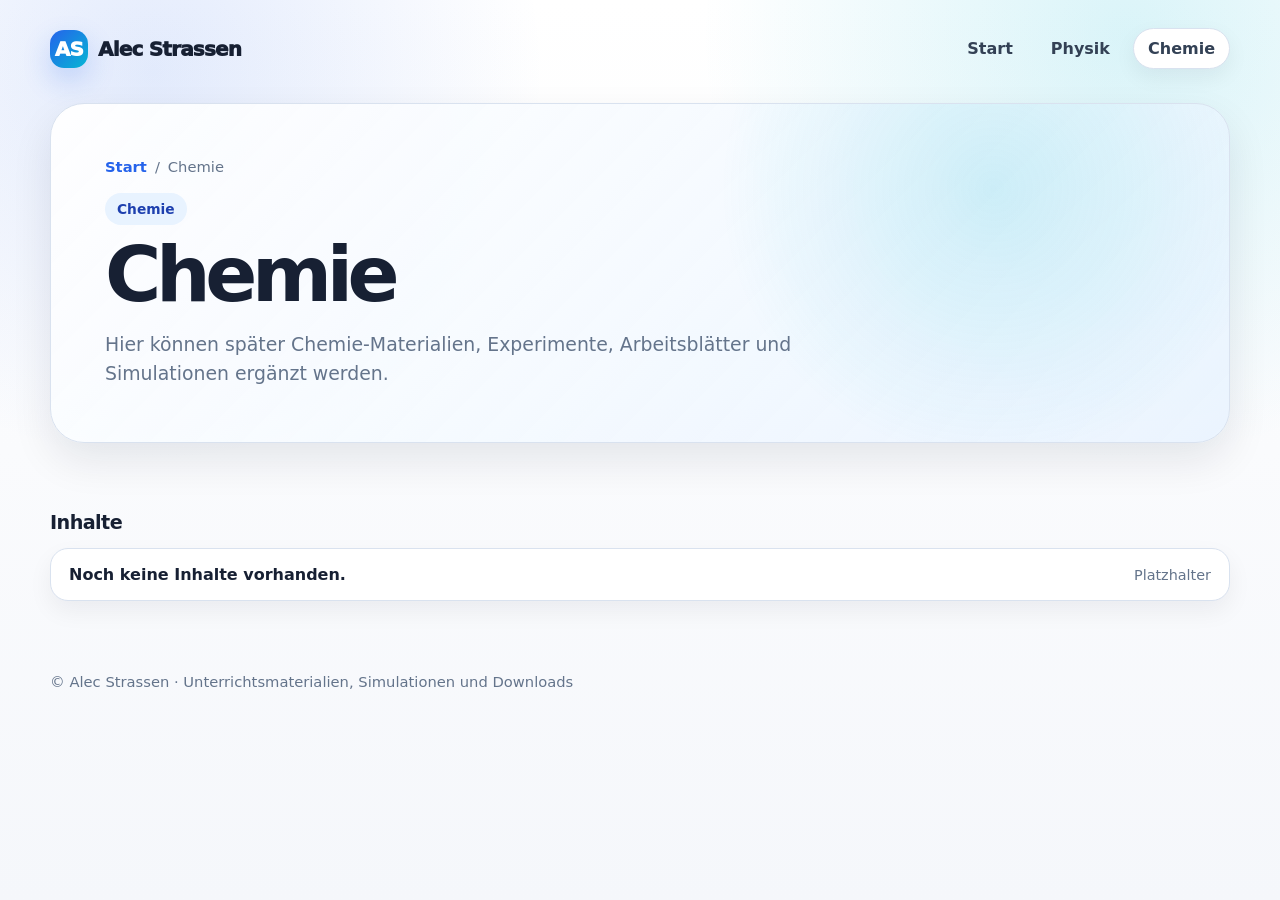
==== chemie/index.html @ 1d2b626d "Website Struktur" ====
<!DOCTYPE html>
<html lang="de">
<head>
  <meta charset="UTF-8">
  <meta name="viewport" content="width=device-width, initial-scale=1.0">
  <title>Chemie · Alec Strassen</title>
  <link rel="stylesheet" href="../style.css">
</head>
<body>
  <header class="site-header">
    <nav class="nav">
      <a class="logo" href="../">
        <span class="logo-mark">AS</span>
        <span>Alec Strassen</span>
      </a>
      <div class="nav-links">
        <a class="" href="../">Start</a>
        <a class="" href="../physik/">Physik</a>
        <a class="active" href="../chemie/">Chemie</a>
      </div>
    </nav>

    <section class="hero">
      <div class="breadcrumb"><a href="../">Start</a> / <span>Chemie</span></div>
      <span class="eyebrow">Chemie</span>
      <h1>Chemie</h1>
      <p>Hier können später Chemie-Materialien, Experimente, Arbeitsblätter und Simulationen ergänzt werden.</p>
    </section>
  </header>

  <main>
    <h2 class="section-title">Inhalte</h2>
    <div class="list">
      <div class="placeholder">
        <strong>Noch keine Inhalte vorhanden.</strong>
        <span class="meta">Platzhalter</span>
      </div>
    </div>
  </main>

  <footer class="footer">
    © Alec Strassen · Unterrichtsmaterialien, Simulationen und Downloads
  </footer>
</body>
</html>
---- style.css ----
/* Alec Strassen Website */
/* Zentral ändern: Farben, Abstände, Karten, Layout */
:root {
  --bg: #f5f7fb;
  --card: #ffffff;
  --text: #172033;
  --muted: #64748b;
  --accent: #2563eb;
  --accent-2: #06b6d4;
  --accent-soft: #e8f3ff;
  --border: #d9e2ef;
  --shadow: 0 18px 42px rgba(15, 23, 42, 0.09);
  --radius: 24px;
}

* { box-sizing: border-box; }

body {
  margin: 0;
  min-height: 100vh;
  font-family: Inter, ui-sans-serif, system-ui, -apple-system, BlinkMacSystemFont, "Segoe UI", sans-serif;
  color: var(--text);
  background:
    radial-gradient(circle at 12% 8%, rgba(37, 99, 235, 0.13), transparent 28%),
    radial-gradient(circle at 88% 4%, rgba(6, 182, 212, 0.15), transparent 30%),
    linear-gradient(180deg, #ffffff 0%, var(--bg) 100%);
}

a { color: inherit; }

.site-header {
  width: min(1180px, calc(100% - 32px));
  margin: 0 auto;
  padding: 28px 0 18px;
}

.nav {
  display: flex;
  align-items: center;
  justify-content: space-between;
  gap: 16px;
  margin-bottom: 34px;
}

.logo {
  display: inline-flex;
  align-items: center;
  gap: 10px;
  font-weight: 950;
  letter-spacing: -0.04em;
  text-decoration: none;
  font-size: 1.25rem;
}

.logo-mark {
  display: grid;
  place-items: center;
  width: 38px;
  height: 38px;
  border-radius: 14px;
  background: linear-gradient(135deg, var(--accent), var(--accent-2));
  color: white;
  box-shadow: 0 12px 28px rgba(37, 99, 235, 0.22);
}

.nav-links {
  display: flex;
  gap: 8px;
  flex-wrap: wrap;
  justify-content: flex-end;
}

.nav-links a {
  text-decoration: none;
  color: #334155;
  font-weight: 800;
  padding: 10px 14px;
  border-radius: 999px;
  border: 1px solid transparent;
}

.nav-links a:hover,
.nav-links a.active {
  background: var(--card);
  border-color: var(--border);
  box-shadow: 0 8px 22px rgba(15, 23, 42, 0.06);
}

.hero {
  padding: clamp(26px, 5vw, 54px);
  border: 1px solid var(--border);
  border-radius: 34px;
  background:
    radial-gradient(circle at 80% 25%, rgba(6, 182, 212, 0.15), transparent 28%),
    linear-gradient(135deg, rgba(255,255,255,0.95), rgba(232,243,255,0.82));
  box-shadow: var(--shadow);
}

.eyebrow {
  display: inline-flex;
  margin-bottom: 14px;
  padding: 8px 12px;
  border-radius: 999px;
  background: var(--accent-soft);
  color: #1e40af;
  font-size: 0.86rem;
  font-weight: 900;
}

h1 {
  margin: 0;
  max-width: 900px;
  font-size: clamp(2.1rem, 6vw, 5rem);
  line-height: 0.95;
  letter-spacing: -0.07em;
}

.hero p {
  margin: 18px 0 0;
  max-width: 780px;
  color: var(--muted);
  font-size: clamp(1rem, 1.6vw, 1.18rem);
  line-height: 1.55;
}

main {
  width: min(1180px, calc(100% - 32px));
  margin: 0 auto;
  padding: 22px 0 48px;
}

.section-title {
  margin: 28px 0 14px;
  font-size: 1.2rem;
  letter-spacing: -0.03em;
}

.grid {
  display: grid;
  grid-template-columns: repeat(auto-fit, minmax(260px, 1fr));
  gap: 18px;
}

.card {
  display: block;
  min-height: 168px;
  padding: 24px;
  border: 1px solid var(--border);
  border-radius: var(--radius);
  background: rgba(255, 255, 255, 0.88);
  box-shadow: var(--shadow);
  text-decoration: none;
  transition: transform 0.15s ease, box-shadow 0.15s ease, border-color 0.15s ease;
}

.card:hover {
  transform: translateY(-4px);
  border-color: rgba(37, 99, 235, 0.32);
  box-shadow: 0 24px 52px rgba(15, 23, 42, 0.13);
}

.card .tag {
  display: inline-flex;
  margin-bottom: 16px;
  padding: 7px 10px;
  border-radius: 999px;
  background: var(--accent-soft);
  color: #1d4ed8;
  font-size: 0.78rem;
  font-weight: 900;
}

.card h2 {
  margin: 0 0 9px;
  font-size: 1.45rem;
  letter-spacing: -0.045em;
}

.card p {
  margin: 0;
  color: var(--muted);
  line-height: 1.45;
}

.card.disabled {
  opacity: 0.68;
  cursor: default;
}

.card.disabled:hover {
  transform: none;
  box-shadow: var(--shadow);
  border-color: var(--border);
}

.list { display: grid; gap: 12px; }

.list a,
.list .placeholder {
  display: flex;
  justify-content: space-between;
  gap: 16px;
  align-items: center;
  padding: 16px 18px;
  border: 1px solid var(--border);
  border-radius: 18px;
  background: var(--card);
  text-decoration: none;
  box-shadow: 0 10px 24px rgba(15, 23, 42, 0.06);
}

.list a:hover { border-color: rgba(37, 99, 235, 0.36); }

.meta {
  color: var(--muted);
  font-size: 0.9rem;
}

.breadcrumb {
  display: flex;
  flex-wrap: wrap;
  gap: 8px;
  margin: 0 0 18px;
  color: var(--muted);
  font-size: 0.92rem;
}

.breadcrumb a {
  color: #2563eb;
  text-decoration: none;
  font-weight: 800;
}

.footer {
  width: min(1180px, calc(100% - 32px));
  margin: 0 auto;
  padding: 24px 0 38px;
  color: var(--muted);
  font-size: 0.92rem;
}

@media (max-width: 720px) {
  .nav {
    align-items: flex-start;
    flex-direction: column;
  }

  .nav-links {
    justify-content: flex-start;
  }

  .hero {
    border-radius: 26px;
  }

  .card {
    min-height: auto;
  }
}
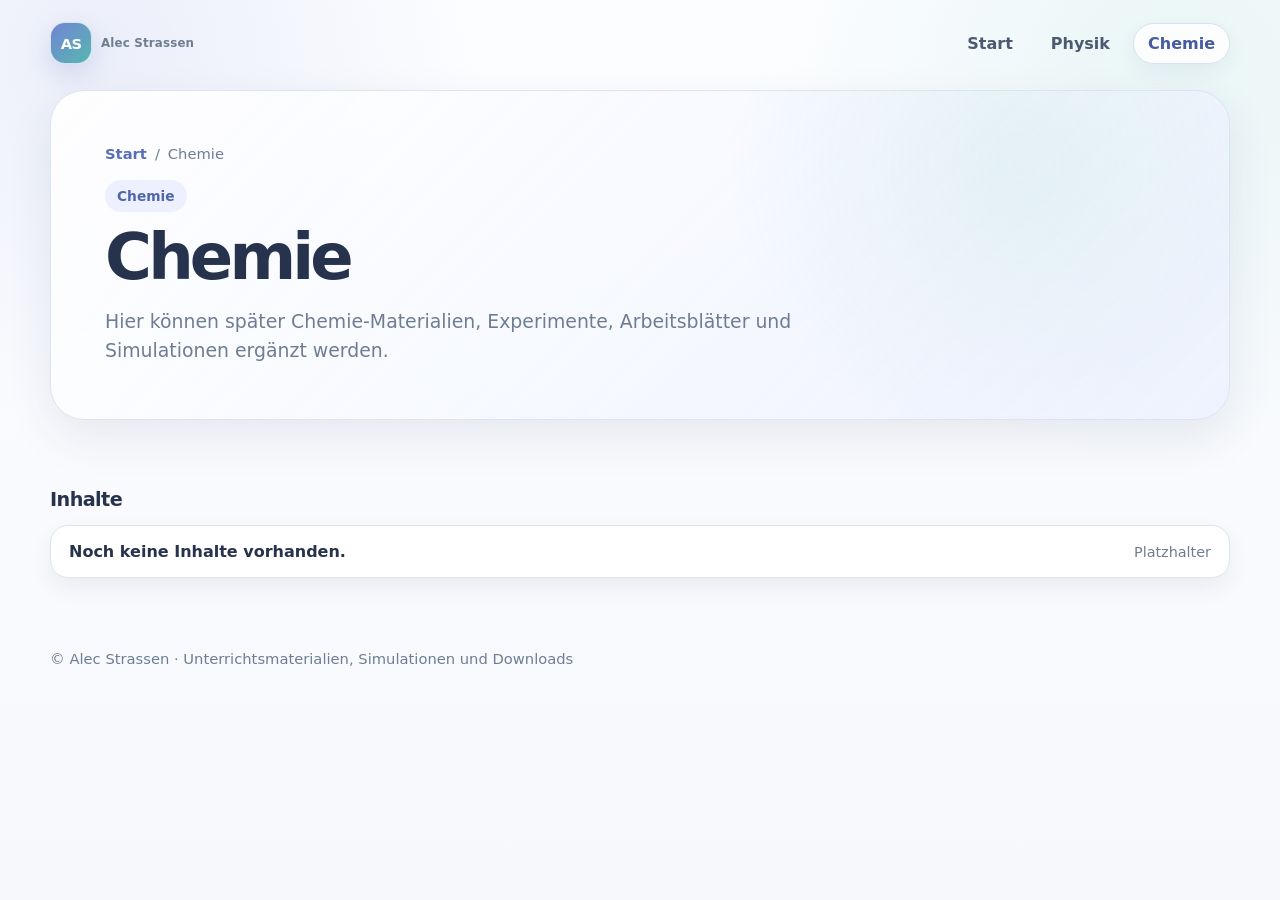
==== commit c27cf497: "overhaul" ====
--- a/chemie/index.html
+++ b/chemie/index.html
@@ -4,6 +4,7 @@
   <meta charset="UTF-8">
   <meta name="viewport" content="width=device-width, initial-scale=1.0">
   <title>Chemie · Alec Strassen</title>
+  <link rel="icon" href="../favicon.svg" type="image/svg+xml">
   <link rel="stylesheet" href="../style.css">
 </head>
 <body>
--- a/style.css
+++ b/style.css
@@ -1,15 +1,16 @@
 /* Alec Strassen Website */
 /* Zentral ändern: Farben, Abstände, Karten, Layout */
 :root {
-  --bg: #f5f7fb;
+  --bg: #f7f8fc;
   --card: #ffffff;
-  --text: #172033;
-  --muted: #64748b;
-  --accent: #2563eb;
-  --accent-2: #06b6d4;
-  --accent-soft: #e8f3ff;
-  --border: #d9e2ef;
-  --shadow: 0 18px 42px rgba(15, 23, 42, 0.09);
+  --text: #27334d;
+  --muted: #6f7d93;
+  --accent: #667dca;
+  --accent-2: #55aaa6;
+  --accent-soft: #edf1ff;
+  --mint-soft: #eaf7f4;
+  --border: #dce4ef;
+  --shadow: 0 18px 46px rgba(45, 60, 95, 0.09);
   --radius: 24px;
 }
 
@@ -21,9 +22,9 @@
   font-family: Inter, ui-sans-serif, system-ui, -apple-system, BlinkMacSystemFont, "Segoe UI", sans-serif;
   color: var(--text);
   background:
-    radial-gradient(circle at 12% 8%, rgba(37, 99, 235, 0.13), transparent 28%),
-    radial-gradient(circle at 88% 4%, rgba(6, 182, 212, 0.15), transparent 30%),
-    linear-gradient(180deg, #ffffff 0%, var(--bg) 100%);
+    radial-gradient(circle at 8% 5%, rgba(150, 166, 224, 0.16), transparent 26%),
+    radial-gradient(circle at 92% 8%, rgba(126, 205, 196, 0.15), transparent 28%),
+    linear-gradient(180deg, #fcfdff 0%, var(--bg) 100%);
 }
 
 a { color: inherit; }
@@ -31,7 +32,7 @@
 .site-header {
   width: min(1180px, calc(100% - 32px));
   margin: 0 auto;
-  padding: 28px 0 18px;
+  padding: 22px 0 18px;
 }
 
 .nav {
@@ -39,28 +40,36 @@
   align-items: center;
   justify-content: space-between;
   gap: 16px;
-  margin-bottom: 34px;
+  margin-bottom: 26px;
 }
 
 .logo {
   display: inline-flex;
   align-items: center;
-  gap: 10px;
-  font-weight: 950;
-  letter-spacing: -0.04em;
-  text-decoration: none;
-  font-size: 1.25rem;
+  gap: 9px;
+  text-decoration: none;
+}
+
+.logo > span:last-child {
+  color: var(--muted);
+  font-size: 0.74rem;
+  font-weight: 750;
+  letter-spacing: 0.015em;
 }
 
 .logo-mark {
   display: grid;
   place-items: center;
-  width: 38px;
-  height: 38px;
-  border-radius: 14px;
-  background: linear-gradient(135deg, var(--accent), var(--accent-2));
+  width: 42px;
+  height: 42px;
+  border: 1px solid rgba(255, 255, 255, 0.72);
+  border-radius: 15px;
+  background: linear-gradient(135deg, #7284d4, #57b7b0);
   color: white;
-  box-shadow: 0 12px 28px rgba(37, 99, 235, 0.22);
+  box-shadow: 0 10px 26px rgba(85, 111, 173, 0.2);
+  font-size: 0.92rem;
+  font-weight: 900;
+  letter-spacing: -0.05em;
 }
 
 .nav-links {
@@ -72,28 +81,75 @@
 
 .nav-links a {
   text-decoration: none;
-  color: #334155;
-  font-weight: 800;
+  color: #4c5970;
+  font-weight: 750;
   padding: 10px 14px;
   border-radius: 999px;
   border: 1px solid transparent;
+  transition: color 0.15s ease, background-color 0.15s ease, border-color 0.15s ease, box-shadow 0.15s ease;
 }
 
 .nav-links a:hover,
 .nav-links a.active {
-  background: var(--card);
-  border-color: var(--border);
-  box-shadow: 0 8px 22px rgba(15, 23, 42, 0.06);
+  color: #465b9e;
+  background: rgba(255, 255, 255, 0.82);
+  border-color: #d9e1f0;
+  box-shadow: 0 7px 20px rgba(45, 60, 95, 0.06);
 }
 
 .hero {
+  position: relative;
+  overflow: hidden;
   padding: clamp(26px, 5vw, 54px);
   border: 1px solid var(--border);
   border-radius: 34px;
   background:
-    radial-gradient(circle at 80% 25%, rgba(6, 182, 212, 0.15), transparent 28%),
-    linear-gradient(135deg, rgba(255,255,255,0.95), rgba(232,243,255,0.82));
+    radial-gradient(circle at 82% 22%, rgba(122, 201, 193, 0.13), transparent 29%),
+    linear-gradient(135deg, rgba(255, 255, 255, 0.96), rgba(237, 241, 255, 0.82));
   box-shadow: var(--shadow);
+}
+
+.hero-home {
+  isolation: isolate;
+  display: flex;
+  min-height: clamp(300px, 36vw, 420px);
+  align-items: flex-start;
+  justify-content: center;
+  flex-direction: column;
+  background:
+    radial-gradient(circle at 84% 22%, rgba(255, 255, 255, 0.9) 0 6%, transparent 6.2%),
+    radial-gradient(circle at 91% 72%, rgba(120, 199, 190, 0.2) 0 9%, transparent 9.2%),
+    radial-gradient(circle at 69% 92%, rgba(241, 191, 177, 0.22) 0 8%, transparent 8.2%),
+    linear-gradient(135deg, #f4f1ff 0%, #eef6ff 48%, #edf9f5 100%);
+}
+
+.hero-home::before {
+  position: absolute;
+  z-index: -1;
+  top: 50%;
+  right: clamp(4px, 6vw, 74px);
+  content: "AS";
+  color: rgba(70, 88, 145, 0.055);
+  font-size: clamp(8rem, 20vw, 15rem);
+  font-weight: 950;
+  letter-spacing: -0.1em;
+  line-height: 1;
+  transform: translateY(-50%);
+  pointer-events: none;
+}
+
+.hero-home::after {
+  position: absolute;
+  z-index: -1;
+  right: 24%;
+  bottom: -50px;
+  width: 150px;
+  height: 150px;
+  border: 1px solid rgba(102, 125, 202, 0.12);
+  border-radius: 50%;
+  content: "";
+  background: rgba(255, 255, 255, 0.2);
+  pointer-events: none;
 }
 
 .eyebrow {
@@ -102,7 +158,7 @@
   padding: 8px 12px;
   border-radius: 999px;
   background: var(--accent-soft);
-  color: #1e40af;
+  color: #5065aa;
   font-size: 0.86rem;
   font-weight: 900;
 }
@@ -110,9 +166,15 @@
 h1 {
   margin: 0;
   max-width: 900px;
-  font-size: clamp(2.1rem, 6vw, 5rem);
-  line-height: 0.95;
-  letter-spacing: -0.07em;
+  font-size: clamp(2.1rem, 5vw, 4.4rem);
+  line-height: 0.98;
+  letter-spacing: -0.06em;
+}
+
+.hero-home h1 {
+  max-width: 780px;
+  font-size: clamp(2.35rem, 5.2vw, 4.55rem);
+  line-height: 1.01;
 }
 
 .hero p {
@@ -121,6 +183,20 @@
   color: var(--muted);
   font-size: clamp(1rem, 1.6vw, 1.18rem);
   line-height: 1.55;
+}
+
+.hero-home p {
+  max-width: 670px;
+}
+
+.hero-signature {
+  display: inline-flex;
+  align-self: flex-start;
+  margin-top: 22px;
+  color: #7d8799;
+  font-size: 0.76rem;
+  font-weight: 700;
+  letter-spacing: 0.025em;
 }
 
 main {
@@ -147,7 +223,7 @@
   padding: 24px;
   border: 1px solid var(--border);
   border-radius: var(--radius);
-  background: rgba(255, 255, 255, 0.88);
+  background: linear-gradient(145deg, rgba(255, 255, 255, 0.96), rgba(248, 250, 255, 0.88));
   box-shadow: var(--shadow);
   text-decoration: none;
   transition: transform 0.15s ease, box-shadow 0.15s ease, border-color 0.15s ease;
@@ -155,8 +231,8 @@
 
 .card:hover {
   transform: translateY(-4px);
-  border-color: rgba(37, 99, 235, 0.32);
-  box-shadow: 0 24px 52px rgba(15, 23, 42, 0.13);
+  border-color: rgba(102, 125, 202, 0.34);
+  box-shadow: 0 24px 52px rgba(45, 60, 95, 0.13);
 }
 
 .card .tag {
@@ -165,9 +241,14 @@
   padding: 7px 10px;
   border-radius: 999px;
   background: var(--accent-soft);
-  color: #1d4ed8;
+  color: #5369ad;
   font-size: 0.78rem;
   font-weight: 900;
+}
+
+.card:nth-child(even) .tag {
+  color: #347e79;
+  background: var(--mint-soft);
 }
 
 .card h2 {
@@ -226,7 +307,7 @@
 }
 
 .breadcrumb a {
-  color: #2563eb;
+  color: #586fb8;
   text-decoration: none;
   font-weight: 800;
 }
@@ -240,6 +321,57 @@
 }
 
 @media (max-width: 720px) {
+  .site-header {
+    width: min(100% - 24px, 1180px);
+    padding-top: 14px;
+  }
+
+  .nav {
+    margin-bottom: 20px;
+  }
+
+  .nav-links {
+    gap: 3px;
+  }
+
+  .nav-links a {
+    padding: 8px 10px;
+    font-size: 0.9rem;
+  }
+
+  .hero {
+    border-radius: 26px;
+  }
+
+  .hero-home {
+    min-height: 330px;
+  }
+
+  .hero-home::before {
+    right: -8px;
+    font-size: clamp(7rem, 40vw, 11rem);
+  }
+
+  .card {
+    min-height: auto;
+  }
+}
+
+@media (max-width: 480px) {
+  .logo > span:last-child {
+    display: none;
+  }
+
+  .nav {
+    gap: 10px;
+  }
+
+  .hero-home {
+    min-height: 360px;
+  }
+}
+
+@media (max-width: 380px) {
   .nav {
     align-items: flex-start;
     flex-direction: column;
@@ -248,12 +380,4 @@
   .nav-links {
     justify-content: flex-start;
   }
-
-  .hero {
-    border-radius: 26px;
-  }
-
-  .card {
-    min-height: auto;
-  }
-}
+}
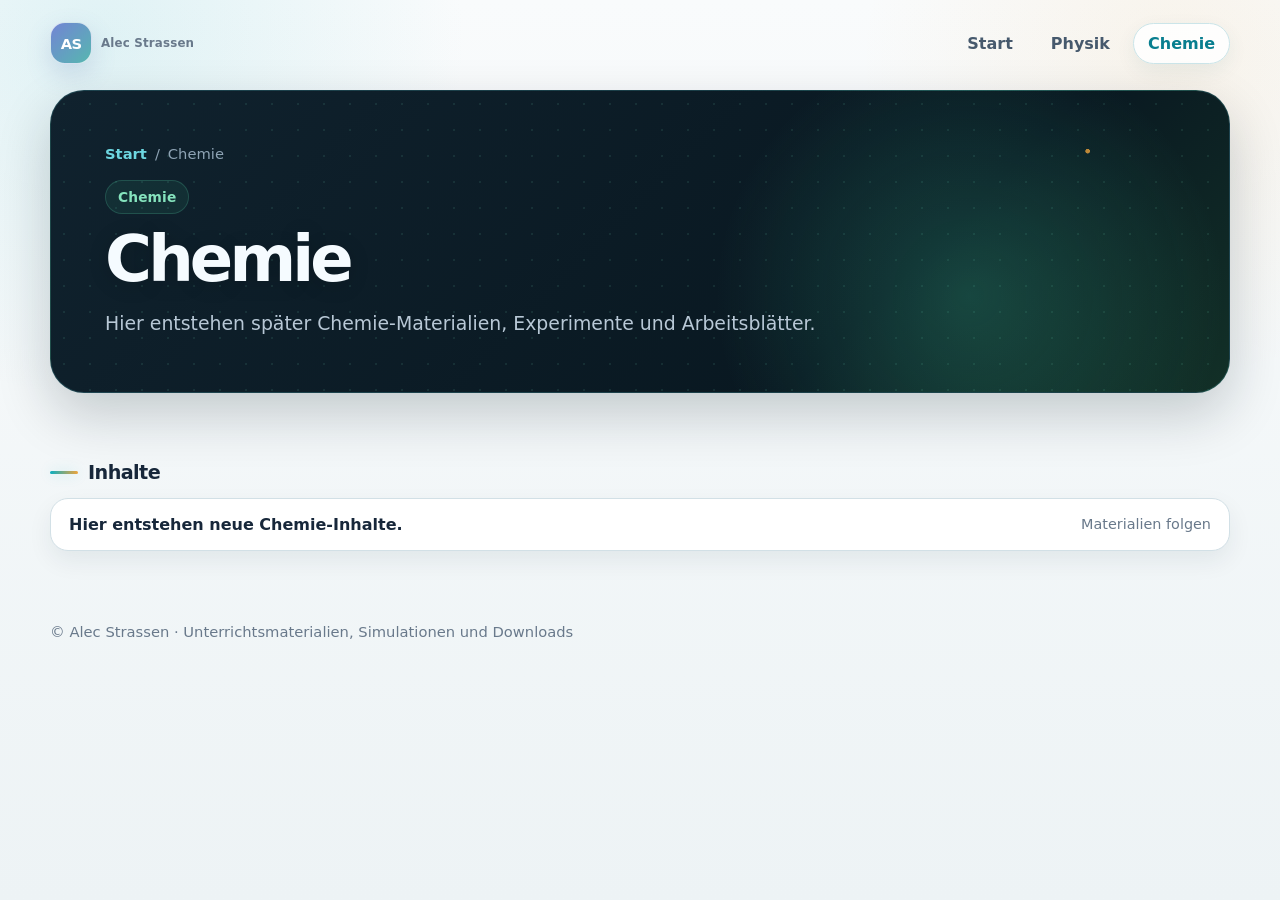
==== commit 62d9511c: "test2" ====
--- a/chemie/index.html
+++ b/chemie/index.html
@@ -21,11 +21,11 @@
       </div>
     </nav>
 
-    <section class="hero">
+    <section class="hero hero-chemistry">
       <div class="breadcrumb"><a href="../">Start</a> / <span>Chemie</span></div>
       <span class="eyebrow">Chemie</span>
       <h1>Chemie</h1>
-      <p>Hier können später Chemie-Materialien, Experimente, Arbeitsblätter und Simulationen ergänzt werden.</p>
+      <p>Hier entstehen später Chemie-Materialien, Experimente und Arbeitsblätter.</p>
     </section>
   </header>
 
@@ -33,8 +33,8 @@
     <h2 class="section-title">Inhalte</h2>
     <div class="list">
       <div class="placeholder">
-        <strong>Noch keine Inhalte vorhanden.</strong>
-        <span class="meta">Platzhalter</span>
+        <strong>Hier entstehen neue Chemie-Inhalte.</strong>
+        <span class="meta">Materialien folgen</span>
       </div>
     </div>
   </main>
--- a/style.css
+++ b/style.css
@@ -1,16 +1,18 @@
 /* Alec Strassen Website */
 /* Zentral ändern: Farben, Abstände, Karten, Layout */
 :root {
-  --bg: #f7f8fc;
+  --bg: #edf3f5;
   --card: #ffffff;
-  --text: #27334d;
-  --muted: #6f7d93;
-  --accent: #667dca;
-  --accent-2: #55aaa6;
-  --accent-soft: #edf1ff;
-  --mint-soft: #eaf7f4;
-  --border: #dce4ef;
-  --shadow: 0 18px 46px rgba(45, 60, 95, 0.09);
+  --text: #17273a;
+  --muted: #69798b;
+  --accent: #0aaec2;
+  --accent-2: #36b5a5;
+  --accent-soft: #e2f7fa;
+  --mint-soft: #e5f7f1;
+  --amber: #f0a43c;
+  --amber-soft: #fff2df;
+  --border: #d2e0e6;
+  --shadow: 0 18px 46px rgba(16, 38, 55, 0.1);
   --radius: 24px;
 }
 
@@ -22,9 +24,9 @@
   font-family: Inter, ui-sans-serif, system-ui, -apple-system, BlinkMacSystemFont, "Segoe UI", sans-serif;
   color: var(--text);
   background:
-    radial-gradient(circle at 8% 5%, rgba(150, 166, 224, 0.16), transparent 26%),
-    radial-gradient(circle at 92% 8%, rgba(126, 205, 196, 0.15), transparent 28%),
-    linear-gradient(180deg, #fcfdff 0%, var(--bg) 100%);
+    radial-gradient(circle at 8% 4%, rgba(40, 179, 194, 0.12), transparent 25%),
+    radial-gradient(circle at 92% 7%, rgba(240, 164, 60, 0.09), transparent 22%),
+    linear-gradient(180deg, #f9fbfc 0%, var(--bg) 100%);
 }
 
 a { color: inherit; }
@@ -81,7 +83,7 @@
 
 .nav-links a {
   text-decoration: none;
-  color: #4c5970;
+  color: #46596d;
   font-weight: 750;
   padding: 10px 14px;
   border-radius: 999px;
@@ -91,22 +93,26 @@
 
 .nav-links a:hover,
 .nav-links a.active {
-  color: #465b9e;
-  background: rgba(255, 255, 255, 0.82);
-  border-color: #d9e1f0;
-  box-shadow: 0 7px 20px rgba(45, 60, 95, 0.06);
+  color: #087e8f;
+  background: rgba(255, 255, 255, 0.88);
+  border-color: #cbe5e9;
+  box-shadow: 0 7px 20px rgba(16, 83, 93, 0.07);
 }
 
 .hero {
   position: relative;
   overflow: hidden;
   padding: clamp(26px, 5vw, 54px);
-  border: 1px solid var(--border);
+  border: 1px solid rgba(90, 210, 221, 0.2);
   border-radius: 34px;
   background:
-    radial-gradient(circle at 82% 22%, rgba(122, 201, 193, 0.13), transparent 29%),
-    linear-gradient(135deg, rgba(255, 255, 255, 0.96), rgba(237, 241, 255, 0.82));
-  box-shadow: var(--shadow);
+    radial-gradient(circle at 88% 20%, rgba(240, 164, 60, 0.9) 0 2px, transparent 2.6px),
+    radial-gradient(circle at 71% 77%, rgba(240, 164, 60, 0.7) 0 1.5px, transparent 2.1px),
+    radial-gradient(circle at 82% 28%, rgba(11, 187, 204, 0.2), transparent 28%),
+    radial-gradient(circle, rgba(120, 218, 228, 0.1) 0 1px, transparent 1.35px),
+    linear-gradient(135deg, #101e31 0%, #091522 72%, #102937 100%);
+  background-size: auto, auto, auto, 26px 26px, auto;
+  box-shadow: 0 22px 54px rgba(7, 23, 37, 0.2);
 }
 
 .hero-home {
@@ -117,10 +123,13 @@
   justify-content: center;
   flex-direction: column;
   background:
-    radial-gradient(circle at 84% 22%, rgba(255, 255, 255, 0.9) 0 6%, transparent 6.2%),
-    radial-gradient(circle at 91% 72%, rgba(120, 199, 190, 0.2) 0 9%, transparent 9.2%),
-    radial-gradient(circle at 69% 92%, rgba(241, 191, 177, 0.22) 0 8%, transparent 8.2%),
-    linear-gradient(135deg, #f4f1ff 0%, #eef6ff 48%, #edf9f5 100%);
+    radial-gradient(circle at 89% 20%, rgba(245, 171, 67, 0.95) 0 2px, transparent 2.8px),
+    radial-gradient(circle at 75% 75%, rgba(245, 171, 67, 0.75) 0 1.5px, transparent 2.2px),
+    radial-gradient(circle at 86% 54%, rgba(0, 196, 213, 0.25), transparent 25%),
+    radial-gradient(circle at 18% 110%, rgba(0, 156, 180, 0.15), transparent 32%),
+    radial-gradient(circle, rgba(124, 221, 230, 0.1) 0 1px, transparent 1.35px),
+    linear-gradient(135deg, #111f35 0%, #081521 66%, #0e2a38 100%);
+  background-size: auto, auto, auto, auto, 27px 27px, auto;
 }
 
 .hero-home::before {
@@ -129,7 +138,7 @@
   top: 50%;
   right: clamp(4px, 6vw, 74px);
   content: "AS";
-  color: rgba(70, 88, 145, 0.055);
+  color: rgba(137, 229, 237, 0.055);
   font-size: clamp(8rem, 20vw, 15rem);
   font-weight: 950;
   letter-spacing: -0.1em;
@@ -145,22 +154,55 @@
   bottom: -50px;
   width: 150px;
   height: 150px;
-  border: 1px solid rgba(102, 125, 202, 0.12);
+  border: 1px solid rgba(94, 215, 225, 0.18);
   border-radius: 50%;
   content: "";
-  background: rgba(255, 255, 255, 0.2);
+  background: transparent;
+  box-shadow: 0 0 54px rgba(6, 190, 206, 0.08);
   pointer-events: none;
+}
+
+.hero-chemistry {
+  background:
+    radial-gradient(circle at 88% 20%, rgba(240, 164, 60, 0.78) 0 2px, transparent 2.6px),
+    radial-gradient(circle at 78% 68%, rgba(62, 203, 157, 0.24), transparent 27%),
+    radial-gradient(circle, rgba(116, 224, 190, 0.1) 0 1px, transparent 1.35px),
+    linear-gradient(135deg, #10222e 0%, #091821 70%, #123027 100%);
+  background-size: auto, auto, 26px 26px, auto;
+}
+
+.hero-electricity {
+  background:
+    radial-gradient(circle at 88% 20%, rgba(255, 183, 76, 0.95) 0 2px, transparent 2.7px),
+    radial-gradient(circle at 76% 62%, rgba(240, 164, 60, 0.22), transparent 28%),
+    radial-gradient(circle, rgba(255, 195, 107, 0.09) 0 1px, transparent 1.35px),
+    linear-gradient(135deg, #211d20 0%, #111721 70%, #2a241d 100%);
+  background-size: auto, auto, 26px 26px, auto;
 }
 
 .eyebrow {
   display: inline-flex;
   margin-bottom: 14px;
   padding: 8px 12px;
+  border: 1px solid rgba(83, 211, 223, 0.2);
   border-radius: 999px;
-  background: var(--accent-soft);
-  color: #5065aa;
+  background: rgba(21, 178, 194, 0.1);
+  color: #75e0e9;
   font-size: 0.86rem;
   font-weight: 900;
+  letter-spacing: 0.01em;
+}
+
+.hero-chemistry .eyebrow {
+  border-color: rgba(91, 216, 173, 0.2);
+  background: rgba(59, 181, 142, 0.1);
+  color: #85e3bd;
+}
+
+.hero-electricity .eyebrow {
+  border-color: rgba(244, 174, 74, 0.24);
+  background: rgba(240, 164, 60, 0.1);
+  color: #ffc978;
 }
 
 h1 {
@@ -169,6 +211,8 @@
   font-size: clamp(2.1rem, 5vw, 4.4rem);
   line-height: 0.98;
   letter-spacing: -0.06em;
+  color: #f5fbff;
+  text-shadow: 0 3px 20px rgba(0, 0, 0, 0.18);
 }
 
 .hero-home h1 {
@@ -180,7 +224,7 @@
 .hero p {
   margin: 18px 0 0;
   max-width: 780px;
-  color: var(--muted);
+  color: #b8c8d6;
   font-size: clamp(1rem, 1.6vw, 1.18rem);
   line-height: 1.55;
 }
@@ -193,7 +237,7 @@
   display: inline-flex;
   align-self: flex-start;
   margin-top: 22px;
-  color: #7d8799;
+  color: #8ea5b5;
   font-size: 0.76rem;
   font-weight: 700;
   letter-spacing: 0.025em;
@@ -206,9 +250,21 @@
 }
 
 .section-title {
+  display: flex;
+  align-items: center;
+  gap: 10px;
   margin: 28px 0 14px;
   font-size: 1.2rem;
   letter-spacing: -0.03em;
+}
+
+.section-title::before {
+  width: 28px;
+  height: 3px;
+  border-radius: 999px;
+  content: "";
+  background: linear-gradient(90deg, var(--accent), var(--amber));
+  box-shadow: 0 0 14px rgba(10, 174, 194, 0.24);
 }
 
 .grid {
@@ -218,12 +274,14 @@
 }
 
 .card {
+  position: relative;
+  overflow: hidden;
   display: block;
   min-height: 168px;
   padding: 24px;
   border: 1px solid var(--border);
   border-radius: var(--radius);
-  background: linear-gradient(145deg, rgba(255, 255, 255, 0.96), rgba(248, 250, 255, 0.88));
+  background: linear-gradient(145deg, rgba(255, 255, 255, 0.98), rgba(245, 250, 251, 0.92));
   box-shadow: var(--shadow);
   text-decoration: none;
   transition: transform 0.15s ease, box-shadow 0.15s ease, border-color 0.15s ease;
@@ -231,8 +289,20 @@
 
 .card:hover {
   transform: translateY(-4px);
-  border-color: rgba(102, 125, 202, 0.34);
-  box-shadow: 0 24px 52px rgba(45, 60, 95, 0.13);
+  border-color: rgba(10, 174, 194, 0.38);
+  box-shadow: 0 22px 50px rgba(12, 73, 84, 0.14), 0 0 26px rgba(10, 174, 194, 0.06);
+}
+
+.card::after {
+  position: absolute;
+  top: 0;
+  right: 24px;
+  left: 24px;
+  height: 2px;
+  border-radius: 0 0 999px 999px;
+  content: "";
+  background: linear-gradient(90deg, transparent, rgba(10, 174, 194, 0.75), transparent);
+  opacity: 0.7;
 }
 
 .card .tag {
@@ -241,14 +311,37 @@
   padding: 7px 10px;
   border-radius: 999px;
   background: var(--accent-soft);
-  color: #5369ad;
+  color: #087e8f;
   font-size: 0.78rem;
   font-weight: 900;
 }
 
-.card:nth-child(even) .tag {
+.card-chemistry .tag {
   color: #347e79;
   background: var(--mint-soft);
+}
+
+.card-chemistry::after {
+  background: linear-gradient(90deg, transparent, rgba(54, 181, 165, 0.78), transparent);
+}
+
+.card-electricity .tag {
+  color: #9b5c08;
+  background: var(--amber-soft);
+}
+
+.card-electricity::after {
+  background: linear-gradient(90deg, transparent, rgba(240, 164, 60, 0.82), transparent);
+}
+
+.card-chemistry:hover {
+  border-color: rgba(54, 181, 165, 0.38);
+  box-shadow: 0 22px 50px rgba(22, 91, 82, 0.13), 0 0 26px rgba(54, 181, 165, 0.06);
+}
+
+.card-electricity:hover {
+  border-color: rgba(240, 164, 60, 0.42);
+  box-shadow: 0 22px 50px rgba(104, 70, 23, 0.13), 0 0 26px rgba(240, 164, 60, 0.07);
 }
 
 .card h2 {
@@ -287,10 +380,13 @@
   border-radius: 18px;
   background: var(--card);
   text-decoration: none;
-  box-shadow: 0 10px 24px rgba(15, 23, 42, 0.06);
-}
-
-.list a:hover { border-color: rgba(37, 99, 235, 0.36); }
+  box-shadow: 0 10px 24px rgba(16, 38, 55, 0.07);
+}
+
+.list a:hover {
+  border-color: rgba(10, 174, 194, 0.4);
+  box-shadow: 0 12px 30px rgba(12, 73, 84, 0.1);
+}
 
 .meta {
   color: var(--muted);
@@ -302,12 +398,12 @@
   flex-wrap: wrap;
   gap: 8px;
   margin: 0 0 18px;
-  color: var(--muted);
+  color: #8ea3b4;
   font-size: 0.92rem;
 }
 
 .breadcrumb a {
-  color: #586fb8;
+  color: #6dd7e1;
   text-decoration: none;
   font-weight: 800;
 }
